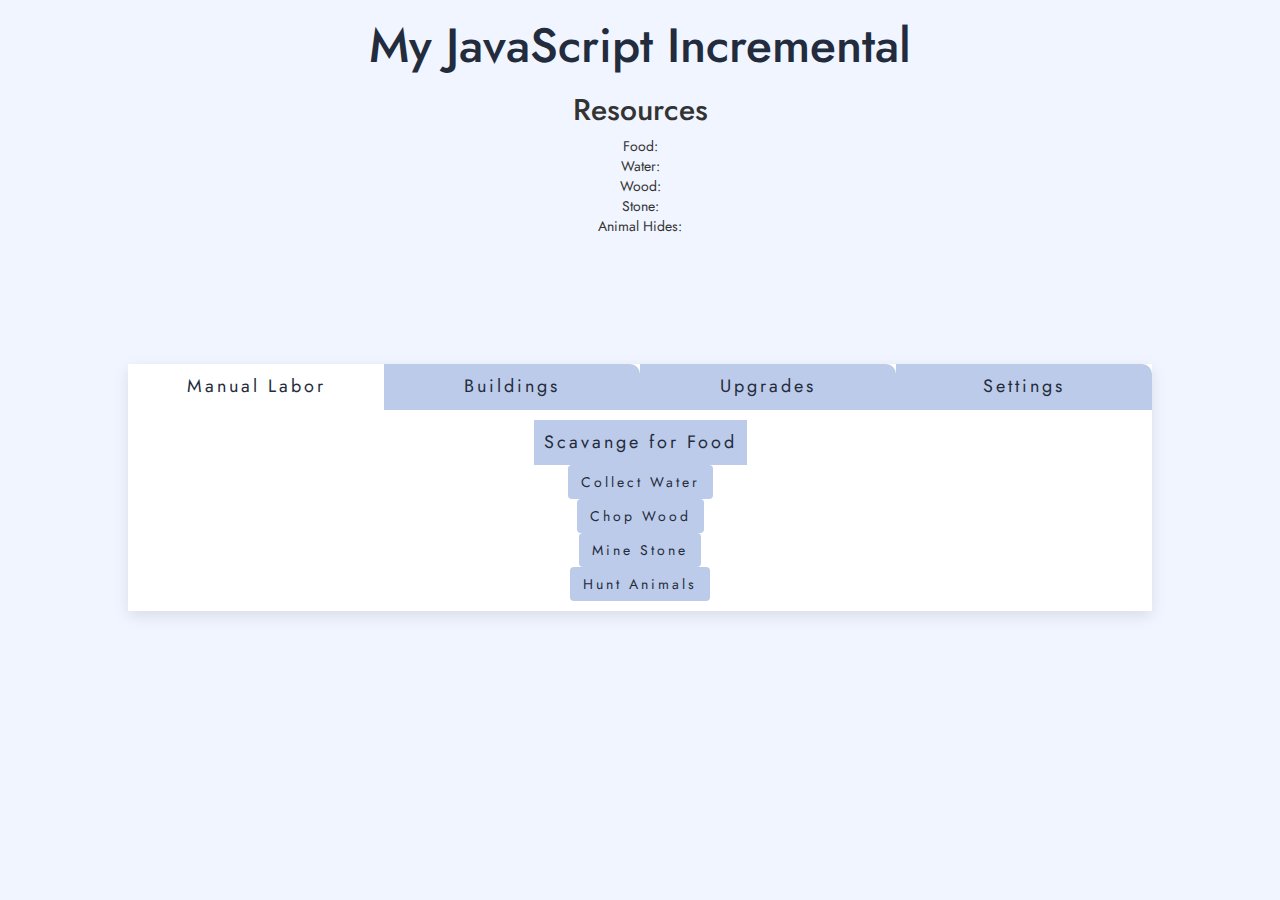
==== index.html @ 9e03dfe1 "modified:   index.html 	deleted:    safurai.yml 	modified:   style.css 	new file:   website.js" ====
<!DOCTYPE html>
<html>
<link rel="stylesheet" href="https://maxcdn.bootstrapcdn.com/bootstrap/3.3.7/css/bootstrap.min.css">
<script src="https://ajax.googleapis.com/ajax/libs/jquery/3.5.1/jquery.min.js"></script>
<script src="https://maxcdn.bootstrapcdn.com/bootstrap/3.3.7/js/bootstrap.min.js"></script>

<head>
    <meta charset="UTF-8">
    <title>Incremental Game</title>
    <link rel="stylesheet" type="text/css" href="style.css">
</head>

<body>
    <h1>My JavaScript Incremental</h1>
    <div class="resources">
        <h2>Resources</h2>
    </div>
    <div class="resources">
        <div>Food: <span id="food" class="resource"></span></div>
        <div>Water: <span id="water" class="resource"></span></div>
        <!--<div>Population: <span id="population"></span></div>-->
        <div>Wood: <span id="wood" class="resource"></span></div>
        <div>Stone: <span id="stone" class="resource"></span></div>
        <div>Animal Hides:<span id="animalHides" class="resource"></span></div>
    </div>
    <div class="wrapper">
        <div class="buttonWrapper">
            <button class="tab-button active" style="border-top-left-radius: 10px;" data-id="manualLabor">Manual
                Labor</button>
            <button class="tab-button" style="border-top-right-radius: 10px;" data-id="buildings">Buildings</button>
            <button class="tab-button" style="border-top-right-radius: 10px;" data-id="upgrades">Upgrades</button>
            <button class="tab-button" style="border-top-right-radius: 10px;" data-id="settings">Settings</button>
        </div>
        <div class="contentWrapper">
            <div class="content active" id="manualLabor">
                <div><button class="tooltip-container" data-toggle="tooltip" data-html="true"
                        id="food-generate">Scavange
                        for Food</button>
                </div>
                <div><button class="btn" data-toggle="tooltip" data-html="true" id="water-generate">Collect
                        Water</button>
                </div>
                <div><button class="btn" data-toggle="tooltip" data-html="true" id="wood-generate">Chop Wood</button>
                </div>
                <div><button class="btn" data-toggle="tooltip" data-html="true" id="stone-generate">Mine Stone</button>
                </div>
                <div><button class="btn" id="animalHides-generate" data-toggle="tooltip" data-html="true">Hunt
                        Animals</button>
                </div>
            </div>
            <div class="content" id="buildings">
                <div>
                    <div>
                        <h3>Food</h3>
                        <button class="resource-btn" data-toggle="tooltip" data-html="true" id="food-upgrade">Build a
                            Farm</button>
                    </div>
                    <div>
                        <h3>Water</h3>
                        <button class="btn" data-toggle="tooltip" data-html="true" id="water-upgrade">Build a
                            Well</button>
                    </div>
                    <div>
                        <h3>Wood</h3>
                        <button class="btn" data-toggle="tooltip" data-html="true" id="wood-upgrade">Build a Lumber
                            Mill</button>
                    </div>
                    <div>
                        <h3>Quarry</h3>
                        <button class="btn" data-toggle="tooltip" data-html="true" id="stone-upgrade">Build a
                            Mine</button>
                    </div>
                    <div>
                        <h3>Hunting Lodge</h3>
                        <button class="btn" id="animalHides-upgrade">Build a Hunting Lodge</button>
                    </div>
                </div>
            </div>
            <div class="content" id="settings">
                <div id="save-load-container">
                    <button class="btn" id="save-button" data-toggle="tooltip"
                        title="This will manually save your game. Your game is auto-saved every 30 seconds.">Save</button>
                    <button class="btn" id="load-button">Load</button>
                    <button class="btn" data-tooltip="CAUTION: This will permanently delete your save."
                        id="delete-save-button">Delete Save</button>
                </div>
            </div>
        </div>
    </div>
    <script src="resources.js"></script>
    <script src="manual-labor.js"></script>
    <script src="buttons.js"></script>
    <script src="script.js"></script>
    <script src="website.js"></script>
</body>

</html>
---- style.css ----
@import url('https://fonts.googleapis.com/css2?family=Jost:wght@100;300;400;700&display=swap');

body {
  text-align: center;
  font-family: 'Jost', sans-serif;
  background-color: #f0f5ff;
}

h1 {
  font-size: 48px;
  color: #232c3d;
}

.wrapper {
  width: auto;
  margin: 10%;
  background-color: white;
  border-radius: auto;
  box-shadow: 0px 5px 15px rgba(0, 0, 0, .1);
}

.buttonWrapper {
  display: grid;
  grid-template-columns: 1fr 1fr 1fr 1fr;
}

button {
  letter-spacing: 3px;
  border: none;
  padding: 10px;
  background-color: #bccbe9;
  color: #232c3d;
  font-size: 18px;
  cursor: pointer;
  transition: 0.5s;
}

button:hover {
  background-color: #d5e3ff;
}

button.active {
  background-color: white;
}

.active {
  background-color: white;
}

p {
  text-align: left;
  padding: 10px;
}

.content {
  display: none;
  padding: 10px 20px;
}

.content.active {
  display: block;
}
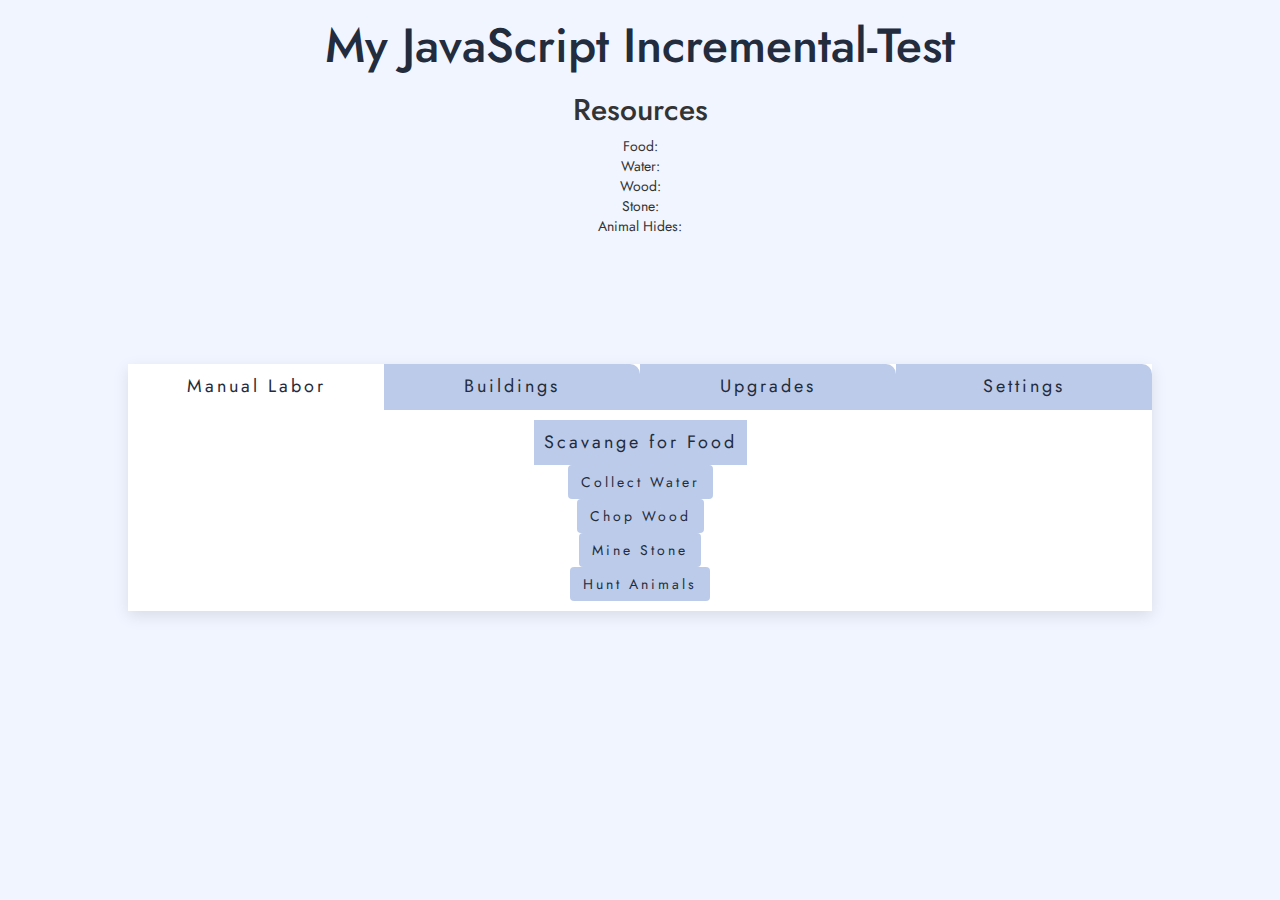
==== commit a56e29b1: "modified:   index.html" ====
--- a/index.html
+++ b/index.html
@@ -11,7 +11,7 @@
 </head>
 
 <body>
-    <h1>My JavaScript Incremental</h1>
+    <h1>My JavaScript Incremental-Test</h1>
     <div class="resources">
         <h2>Resources</h2>
     </div>
@@ -21,7 +21,7 @@
         <!--<div>Population: <span id="population"></span></div>-->
         <div>Wood: <span id="wood" class="resource"></span></div>
         <div>Stone: <span id="stone" class="resource"></span></div>
-        <div>Animal Hides:<span id="animalHides" class="resource"></span></div>
+        <div>Animal Hides: <span id="animalHides" class="resource"></span></div>
     </div>
     <div class="wrapper">
         <div class="buttonWrapper">
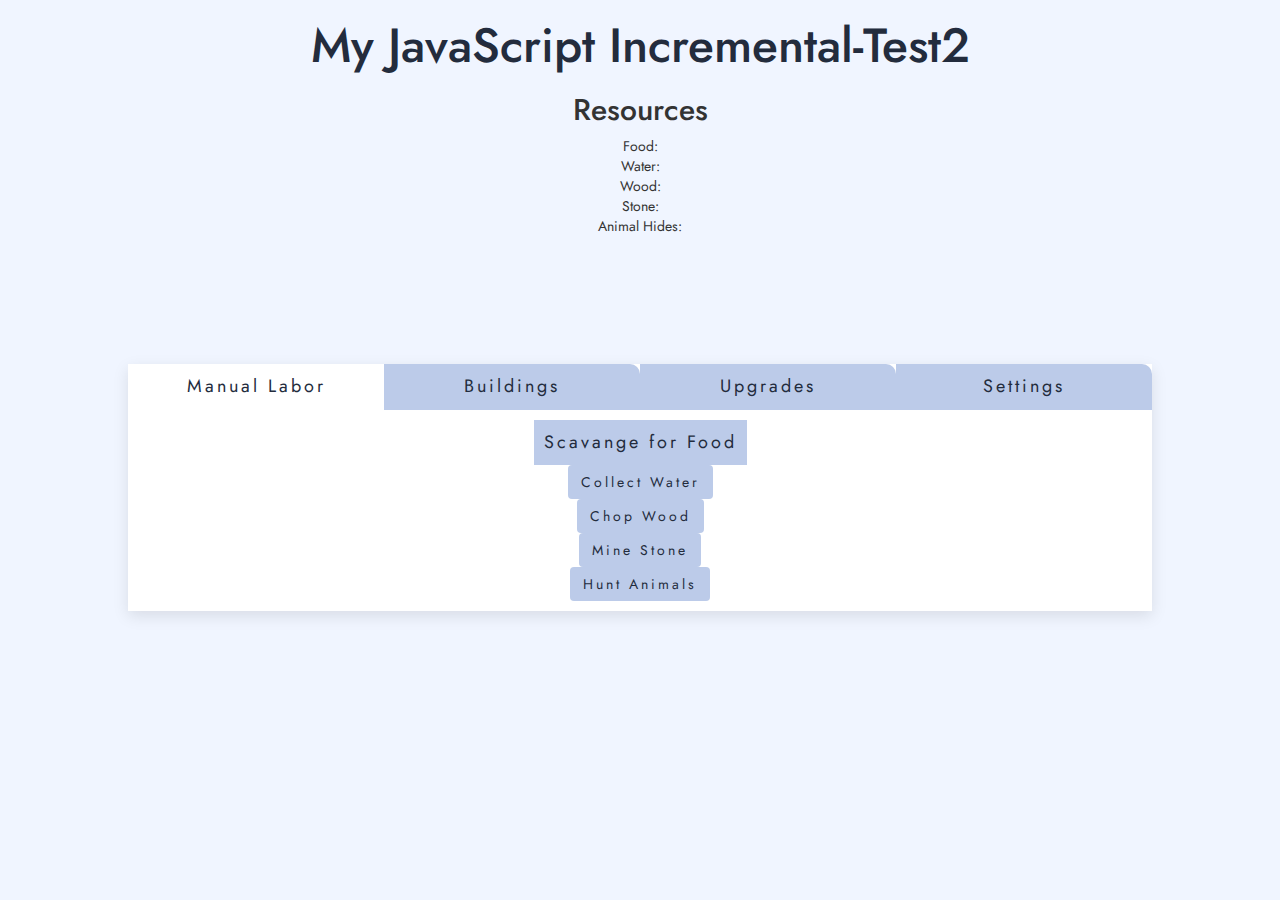
==== commit a7ace409: "modified:   index.html" ====
--- a/index.html
+++ b/index.html
@@ -11,7 +11,7 @@
 </head>
 
 <body>
-    <h1>My JavaScript Incremental-Test</h1>
+    <h1>My JavaScript Incremental-Test2</h1>
     <div class="resources">
         <h2>Resources</h2>
     </div>
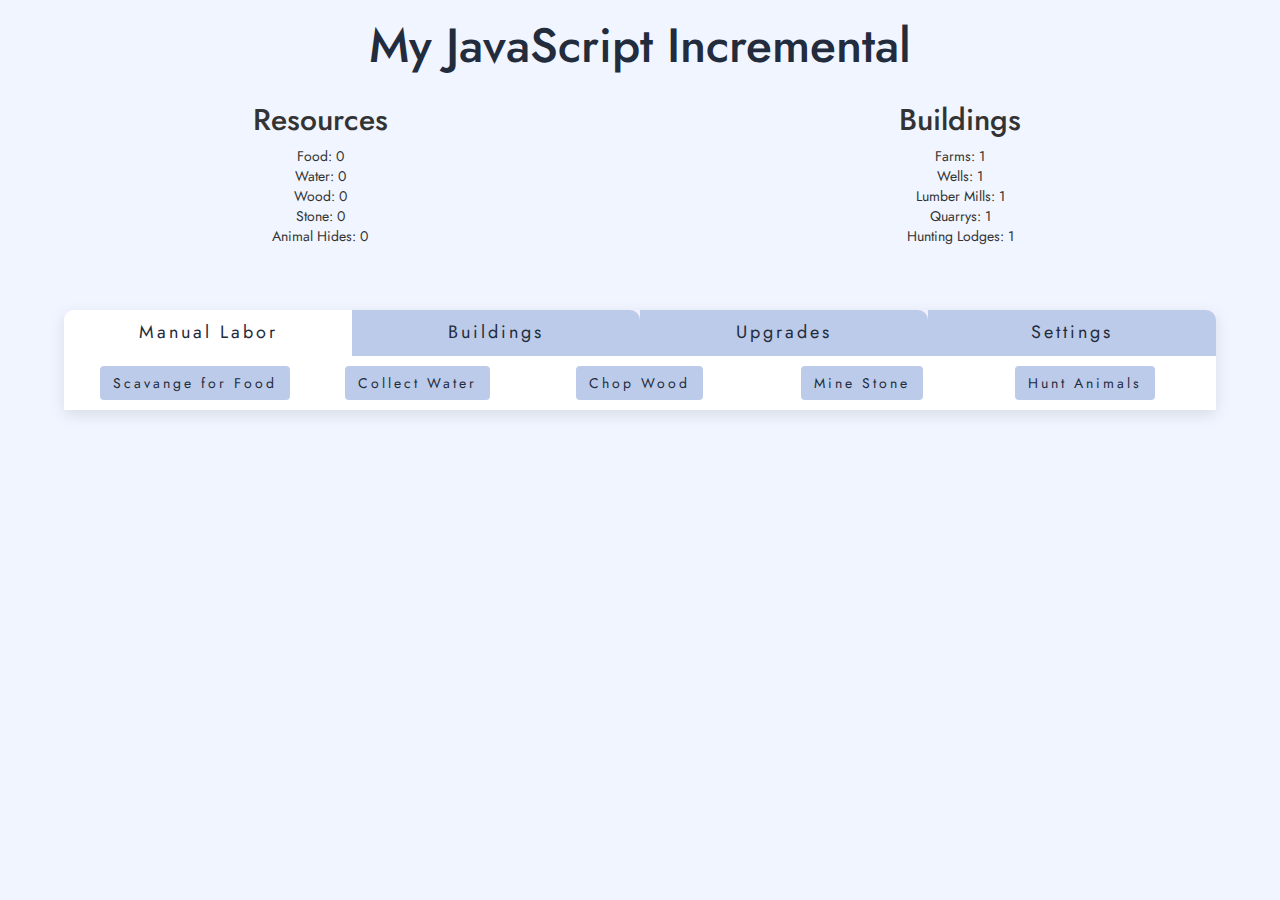
==== commit fb12c400: "new file:   buildings.js 	modified:   buttons.js 	modified:   index.html 	modified:   resources.js 	" ====
--- a/index.html
+++ b/index.html
@@ -1,97 +1,116 @@
 <!DOCTYPE html>
 <html>
-<link rel="stylesheet" href="https://maxcdn.bootstrapcdn.com/bootstrap/3.3.7/css/bootstrap.min.css">
-<script src="https://ajax.googleapis.com/ajax/libs/jquery/3.5.1/jquery.min.js"></script>
-<script src="https://maxcdn.bootstrapcdn.com/bootstrap/3.3.7/js/bootstrap.min.js"></script>
-
-<head>
-    <meta charset="UTF-8">
-    <title>Incremental Game</title>
-    <link rel="stylesheet" type="text/css" href="style.css">
-</head>
-
-<body>
-    <h1>My JavaScript Incremental-Test2</h1>
-    <div class="resources">
-        <h2>Resources</h2>
-    </div>
-    <div class="resources">
-        <div>Food: <span id="food" class="resource"></span></div>
-        <div>Water: <span id="water" class="resource"></span></div>
-        <!--<div>Population: <span id="population"></span></div>-->
-        <div>Wood: <span id="wood" class="resource"></span></div>
-        <div>Stone: <span id="stone" class="resource"></span></div>
-        <div>Animal Hides: <span id="animalHides" class="resource"></span></div>
-    </div>
-    <div class="wrapper">
-        <div class="buttonWrapper">
+   <link rel="stylesheet" href="https://maxcdn.bootstrapcdn.com/bootstrap/3.3.7/css/bootstrap.min.css">
+   <script src="https://ajax.googleapis.com/ajax/libs/jquery/3.5.1/jquery.min.js"></script>
+   <script src="https://maxcdn.bootstrapcdn.com/bootstrap/3.3.7/js/bootstrap.min.js"></script>
+   <head>
+      <meta charset="UTF-8">
+      <title>Incremental Game</title>
+      <link rel="stylesheet" type="text/css" href="style.css">
+   </head>
+   <body>
+      <h1>My JavaScript Incremental</h1>
+      <div class="hud">
+         <div>
+            <div class="resources">
+               <h2>Resources</h2>
+            </div>
+            <div class="resources">
+               <div>Food: <span id="food" class="resource"></span></div>
+               <div>Water: <span id="water" class="resource"></span></div>
+               <div>Wood: <span id="wood" class="resource"></span></div>
+               <div>Stone: <span id="stone" class="resource"></span></div>
+               <div>Animal Hides: <span id="animalHides" class="resource"></span></div>
+            </div>
+         </div>
+         <div>
+            <div class="buildings-header">
+               <h2>Buildings</h2>
+            </div>
+            <div class="buildings-list">
+               <div>Farms: <span id="farm" class="building"></span></div>
+               <div>Wells: <span id="well" class="building"></span></div>
+               <div>Lumber Mills: <span id="lumberMill" class="building"></span></div>
+               <div>Quarrys: <span id="quarry" class="building"></span></div>
+               <div>Hunting Lodges: <span id="huntersLodge" class="building"></span></div>
+            </div>
+         </div>
+      </div>
+      <div class="wrapper">
+         <div class="buttonWrapper">
             <button class="tab-button active" style="border-top-left-radius: 10px;" data-id="manualLabor">Manual
-                Labor</button>
+            Labor</button>
             <button class="tab-button" style="border-top-right-radius: 10px;" data-id="buildings">Buildings</button>
             <button class="tab-button" style="border-top-right-radius: 10px;" data-id="upgrades">Upgrades</button>
             <button class="tab-button" style="border-top-right-radius: 10px;" data-id="settings">Settings</button>
-        </div>
-        <div class="contentWrapper">
+         </div>
+         <div class="contentWrapper">
             <div class="content active" id="manualLabor">
-                <div><button class="tooltip-container" data-toggle="tooltip" data-html="true"
-                        id="food-generate">Scavange
-                        for Food</button>
-                </div>
-                <div><button class="btn" data-toggle="tooltip" data-html="true" id="water-generate">Collect
-                        Water</button>
-                </div>
-                <div><button class="btn" data-toggle="tooltip" data-html="true" id="wood-generate">Chop Wood</button>
-                </div>
-                <div><button class="btn" data-toggle="tooltip" data-html="true" id="stone-generate">Mine Stone</button>
-                </div>
-                <div><button class="btn" id="animalHides-generate" data-toggle="tooltip" data-html="true">Hunt
-                        Animals</button>
-                </div>
+               <div class="manual-labor">
+                  <div><button class="btn" data-toggle="tooltip" 
+                     id="food-generate">Scavange
+                     for Food</button>
+                  </div>
+                  <div><button class="btn" data-toggle="tooltip" id="water-generate">Collect
+                     Water</button>
+                  </div>
+                  <div><button class="btn" data-toggle="tooltip" id="wood-generate">Chop Wood</button>
+                  </div>
+                  <div><button class="btn" data-toggle="tooltip" id="stone-generate">Mine Stone</button>
+                  </div>
+                  <div><button class="btn" id="animalHides-generate" data-toggle="tooltip">Hunt
+                     Animals</button>
+                  </div>
+               </div>
             </div>
             <div class="content" id="buildings">
-                <div>
-                    <div>
-                        <h3>Food</h3>
-                        <button class="resource-btn" data-toggle="tooltip" data-html="true" id="food-upgrade">Build a
-                            Farm</button>
-                    </div>
-                    <div>
-                        <h3>Water</h3>
-                        <button class="btn" data-toggle="tooltip" data-html="true" id="water-upgrade">Build a
-                            Well</button>
-                    </div>
-                    <div>
-                        <h3>Wood</h3>
-                        <button class="btn" data-toggle="tooltip" data-html="true" id="wood-upgrade">Build a Lumber
-                            Mill</button>
-                    </div>
-                    <div>
-                        <h3>Quarry</h3>
-                        <button class="btn" data-toggle="tooltip" data-html="true" id="stone-upgrade">Build a
-                            Mine</button>
-                    </div>
-                    <div>
-                        <h3>Hunting Lodge</h3>
-                        <button class="btn" id="animalHides-upgrade">Build a Hunting Lodge</button>
-                    </div>
-                </div>
+               <div class="buildings">
+                  <div>
+                     <h3>Food</h3>
+                     <button class="btn" data-toggle="tooltip" id="build-a-farm">Build a
+                     Farm</button>
+                     <div>Cost: <span id="farm-cost"></span></div>
+                  </div>
+                  <div>
+                     <h3>Water</h3>
+                     <button class="btn" data-toggle="tooltip" id="water-upgrade">Build a
+                     Well</button>
+                     <div>Cost: <span id="well-cost"></span></div>
+                  </div>
+                  <div>
+                     <h3>Wood</h3>
+                     <button class="btn" data-toggle="tooltip" id="wood-upgrade">Build a Lumber
+                     Mill</button>
+                     <div>Cost: <span id="lumber-mill-cost"></span></div>
+                  </div>
+                  <div>
+                     <h3>Quarry</h3>
+                     <button class="btn" data-toggle="tooltip" id="stone-upgrade">Build a
+                     Mine</button>
+                     <div>Cost: <span id="quarry-cost"></span></div>
+                  </div>
+                  <div>
+                     <h3>Hunting Lodge</h3>
+                     <button class="btn" id="animalHides-upgrade">Build a Hunting Lodge</button>
+                     <div>Cost: <span id="hunters-lodge-cost"></span></div>
+                  </div>
+               </div>
             </div>
             <div class="content" id="settings">
-                <div id="save-load-container">
-                    <button class="btn" id="save-button" data-toggle="tooltip"
-                        title="This will manually save your game. Your game is auto-saved every 30 seconds.">Save</button>
-                    <button class="btn" id="load-button">Load</button>
-                    <button class="btn" data-tooltip="CAUTION: This will permanently delete your save."
-                        id="delete-save-button">Delete Save</button>
-                </div>
+               <div id="save-load-container">
+                  <button class="btn" id="save-button" data-toggle="tooltip"
+                     title="This will manually save your game. Your game is auto-saved every 30 seconds.">Save</button>
+                  <button class="btn" id="load-button">Load</button>
+                  <button class="btn" data-toggle="tooltip" title="CAUTION: This will permanently delete your save." id="delete-save-button">Delete Save</button>
+               </div>
             </div>
-        </div>
-    </div>
-    <script src="resources.js"></script>
-    <script src="manual-labor.js"></script>
-    <script src="buttons.js"></script>
-    <script src="script.js"></script>
-    <script src="website.js"></script>
-</body>
-
+         </div>
+      </div>
+      <script src="resources.js"></script>
+      <script src="buildings.js"></script>
+      <script src="manual-labor.js"></script>
+      <script src="buttons.js"></script>
+      <script src="script.js"></script>
+      <script src="website.js"></script>
+   </body>
 </html>--- a/style.css
+++ b/style.css
@@ -13,8 +13,8 @@
 
 .wrapper {
   width: auto;
-  margin: 10%;
-  background-color: white;
+  margin: 5%;
+  background-color: rgb(240, 240, 255);
   border-radius: auto;
   box-shadow: 0px 5px 15px rgba(0, 0, 0, .1);
 }
@@ -61,3 +61,19 @@
   display: block;
 }
 
+.hud {
+  display: grid;
+  grid-template-columns: 1fr 1fr;
+}
+
+.manual-labor {
+  display: grid;
+  grid-auto-columns: 1fr;
+  grid-auto-flow: column;
+}
+
+.buildings {
+  display: grid;
+  grid-auto-columns: 1fr;
+  grid-auto-flow: column;
+}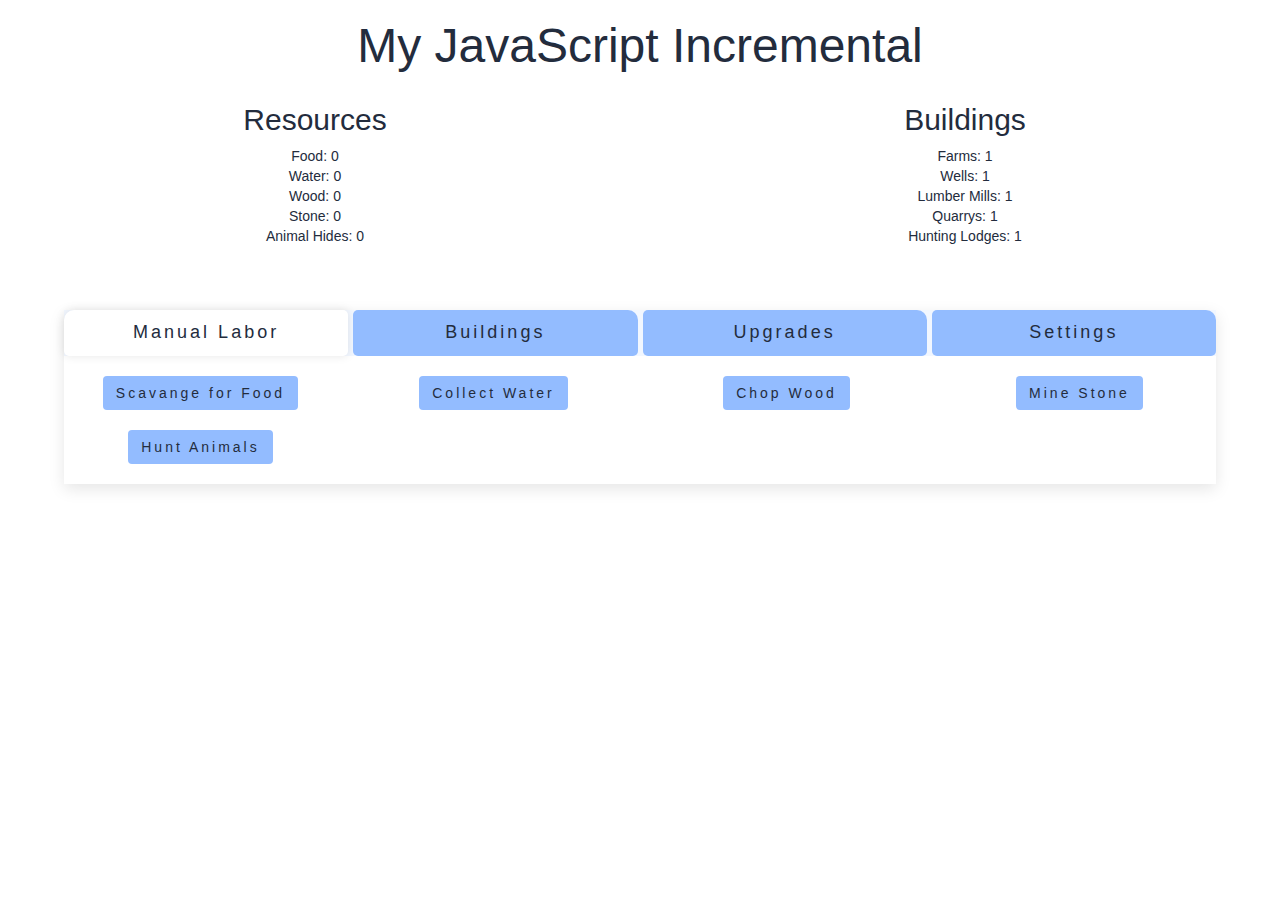
==== commit 138c2a6e: "modified:   buildings.js 	modified:   index.html 	modified:   script.js 	modified:   style.css" ====
--- a/index.html
+++ b/index.html
@@ -69,30 +69,35 @@
                      <h3>Food</h3>
                      <button class="btn" data-toggle="tooltip" id="build-a-farm">Build a
                      Farm</button>
-                     <div>Cost: <span id="farm-cost"></span></div>
+                     <div class="cost-gain">Cost: <span id="farm-cost"></span></div>
+                     <div class="cost-gain">Total Gain per Second: <span id="farm-gain"></span></div>
                   </div>
                   <div>
                      <h3>Water</h3>
                      <button class="btn" data-toggle="tooltip" id="water-upgrade">Build a
                      Well</button>
-                     <div>Cost: <span id="well-cost"></span></div>
+                     <div class="cost-gain">Cost: <span id="well-cost"></span></div>
+                     <div class="cost-gain">Total Gain per Second: <span id="well-gain"></span></div>
                   </div>
                   <div>
                      <h3>Wood</h3>
                      <button class="btn" data-toggle="tooltip" id="wood-upgrade">Build a Lumber
                      Mill</button>
-                     <div>Cost: <span id="lumber-mill-cost"></span></div>
+                     <div class="cost-gain">Cost: <span id="lumber-mill-cost"></span></div>
+                     <div class="cost-gain">Total Gain per Second: <span id="lumber-mill-gain"></span></div>
                   </div>
                   <div>
                      <h3>Quarry</h3>
                      <button class="btn" data-toggle="tooltip" id="stone-upgrade">Build a
                      Mine</button>
-                     <div>Cost: <span id="quarry-cost"></span></div>
+                     <div class="cost-gain">Cost: <span id="quarry-cost"></span></div>
+                     <div class="cost-gain">Total Gain per Second: <span id="quarry-gain"></span></div>
                   </div>
                   <div>
                      <h3>Hunting Lodge</h3>
                      <button class="btn" id="animalHides-upgrade">Build a Hunting Lodge</button>
-                     <div>Cost: <span id="hunters-lodge-cost"></span></div>
+                     <div class="cost-gain">Cost: <span id="hunters-lodge-cost"></span></div>
+                     <div class="cost-gain">Total Gain per Second: <span id="hunters-lodge-gain"></span></div>
                   </div>
                </div>
             </div>
--- a/style.css
+++ b/style.css
@@ -2,37 +2,39 @@
 
 body {
   text-align: center;
-  font-family: 'Jost', sans-serif;
-  background-color: #f0f5ff;
+  font-family: 'Roboto', sans-serif;
+  color: #232c3d;
+  margin: 0;
 }
 
 h1 {
   font-size: 48px;
-  color: #232c3d;
 }
 
 .wrapper {
   width: auto;
   margin: 5%;
-  background-color: rgb(240, 240, 255);
+  background-color: #f2f7ff;
   border-radius: auto;
   box-shadow: 0px 5px 15px rgba(0, 0, 0, .1);
 }
 
 .buttonWrapper {
   display: grid;
-  grid-template-columns: 1fr 1fr 1fr 1fr;
+  grid-template-columns: repeat(4, 1fr);
+  grid-gap: 5px;
 }
 
 button {
   letter-spacing: 3px;
   border: none;
-  padding: 10px;
-  background-color: #bccbe9;
+  padding: 10px 20px;
+  background-color: #93bcff;
   color: #232c3d;
   font-size: 18px;
   cursor: pointer;
   transition: 0.5s;
+  border-radius: 5px;
 }
 
 button:hover {
@@ -41,6 +43,7 @@
 
 button.active {
   background-color: white;
+  box-shadow: 0px 0px 10px rgba(0, 0, 0, .1);
 }
 
 .active {
@@ -48,13 +51,12 @@
 }
 
 p {
-  text-align: left;
   padding: 10px;
 }
 
 .content {
   display: none;
-  padding: 10px 20px;
+  padding: 20px 0;
 }
 
 .content.active {
@@ -63,17 +65,63 @@
 
 .hud {
   display: grid;
-  grid-template-columns: 1fr 1fr;
+  grid-template-columns: repeat(auto-fit, minmax(250px, 1fr));
+  grid-gap: 20px;
 }
 
 .manual-labor {
   display: grid;
-  grid-auto-columns: 1fr;
-  grid-auto-flow: column;
+  grid-template-columns: repeat(auto-fit, minmax(250px, 1fr));
+  grid-gap: 20px;
 }
 
 .buildings {
   display: grid;
-  grid-auto-columns: 1fr;
-  grid-auto-flow: column;
+  grid-template-columns: repeat(auto-fit, minmax(250px, 1fr));
+  grid-gap: 20px;
+  }
+
+.buildings div {
+  background-color: #f2f2f2;
+  padding: 20px;
+  border-radius: 10px;
+  box-shadow: 0px 5px 10px rgba(0, 0, 0, 0.1);
+  }
+
+.buildings h3 {
+  font-size: 24px;
+  margin-bottom: 10px;
+  }
+
+.buildings button {
+  background-color: #93bcff;
+  color: rgb(0, 0, 0);
+  padding: 10px;
+  border: none;
+  border-radius: 5px;
+  margin-bottom: 10px;
+  cursor: pointer;
+  transition: background-color 0.3s ease;
+  }
+  
+.buildings button:hover {
+background-color: #d5e3ff;
+}
+
+.buildings .cost {
+margin-bottom: 10px;
+}
+
+.buildings span {
+font-weight: bold;
+}
+
+.cost-gain {
+  margin-top: 10px;
+  font-size: 14px;
+}
+
+.cost span {
+  color: #6c757d;
+  font-weight: normal;
 }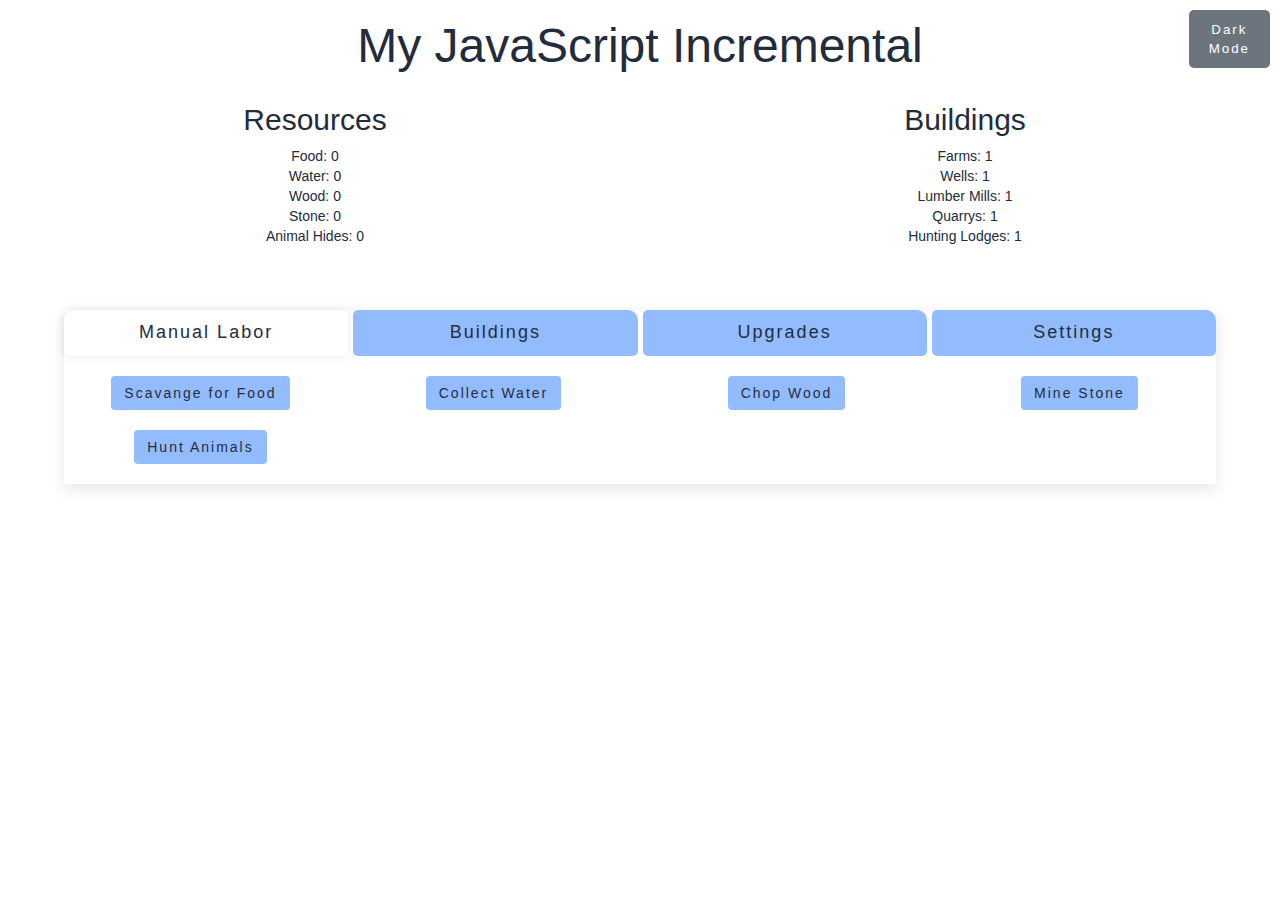
==== commit c818b1b4: "modified:   buildings.js 	modified:   buttons.js 	modified:   index.html 	modified:   script.js 	mod" ====
--- a/index.html
+++ b/index.html
@@ -9,6 +9,7 @@
       <link rel="stylesheet" type="text/css" href="style.css">
    </head>
    <body>
+    <div class="dark-mode-toggle-button"><button class="dark-mode-toggle-button" id="darkModeToggle">Dark Mode</button></div>
       <h1>My JavaScript Incremental</h1>
       <div class="hud">
          <div>
@@ -38,10 +39,9 @@
       </div>
       <div class="wrapper">
          <div class="buttonWrapper">
-            <button class="tab-button active" style="border-top-left-radius: 10px;" data-id="manualLabor">Manual
-            Labor</button>
+            <button class="tab-button active" style="border-top-left-radius: 10px;" data-id="manualLabor">Manual Labor</button>
             <button class="tab-button" style="border-top-right-radius: 10px;" data-id="buildings">Buildings</button>
-            <button class="tab-button" style="border-top-right-radius: 10px;" data-id="upgrades">Upgrades</button>
+            <button class="tab-button" style="border-top-right-radius: 10px;" data-id="upgrades" id="upgrades">Upgrades</button>
             <button class="tab-button" style="border-top-right-radius: 10px;" data-id="settings">Settings</button>
          </div>
          <div class="contentWrapper">
@@ -65,35 +65,35 @@
             </div>
             <div class="content" id="buildings">
                <div class="buildings">
-                  <div>
+                  <div class="buildings">
                      <h3>Food</h3>
                      <button class="btn" data-toggle="tooltip" id="build-a-farm">Build a
                      Farm</button>
                      <div class="cost-gain">Cost: <span id="farm-cost"></span></div>
                      <div class="cost-gain">Total Gain per Second: <span id="farm-gain"></span></div>
                   </div>
-                  <div>
+                  <div class="buildings">
                      <h3>Water</h3>
                      <button class="btn" data-toggle="tooltip" id="water-upgrade">Build a
                      Well</button>
                      <div class="cost-gain">Cost: <span id="well-cost"></span></div>
                      <div class="cost-gain">Total Gain per Second: <span id="well-gain"></span></div>
                   </div>
-                  <div>
+                  <div class="buildings">
                      <h3>Wood</h3>
                      <button class="btn" data-toggle="tooltip" id="wood-upgrade">Build a Lumber
                      Mill</button>
                      <div class="cost-gain">Cost: <span id="lumber-mill-cost"></span></div>
                      <div class="cost-gain">Total Gain per Second: <span id="lumber-mill-gain"></span></div>
                   </div>
-                  <div>
+                  <div class="buildings">
                      <h3>Quarry</h3>
                      <button class="btn" data-toggle="tooltip" id="stone-upgrade">Build a
                      Mine</button>
                      <div class="cost-gain">Cost: <span id="quarry-cost"></span></div>
                      <div class="cost-gain">Total Gain per Second: <span id="quarry-gain"></span></div>
                   </div>
-                  <div>
+                  <div class="buildings">
                      <h3>Hunting Lodge</h3>
                      <button class="btn" id="animalHides-upgrade">Build a Hunting Lodge</button>
                      <div class="cost-gain">Cost: <span id="hunters-lodge-cost"></span></div>
--- a/style.css
+++ b/style.css
@@ -14,7 +14,6 @@
 .wrapper {
   width: auto;
   margin: 5%;
-  background-color: #f2f7ff;
   border-radius: auto;
   box-shadow: 0px 5px 15px rgba(0, 0, 0, .1);
 }
@@ -26,7 +25,7 @@
 }
 
 button {
-  letter-spacing: 3px;
+  letter-spacing: 2px;
   border: none;
   padding: 10px 20px;
   background-color: #93bcff;
@@ -82,7 +81,6 @@
   }
 
 .buildings div {
-  background-color: #f2f2f2;
   padding: 20px;
   border-radius: 10px;
   box-shadow: 0px 5px 10px rgba(0, 0, 0, 0.1);
@@ -94,7 +92,6 @@
   }
 
 .buildings button {
-  background-color: #93bcff;
   color: rgb(0, 0, 0);
   padding: 10px;
   border: none;
@@ -124,4 +121,59 @@
 .cost span {
   color: #6c757d;
   font-weight: normal;
+}
+
+.dark-mode-toggle-button {
+  font-size: 10pt;
+  margin-top: 5px;
+  margin-right: 5px;
+  position:absolute;
+  top:0;
+  right:0;
+  color: #ffffff;
+  background-color: #6c757d;
+}
+
+body.dark-mode {
+  background-color: #333;
+  color: #f7f7f7;
+}
+
+span.dark-mode {
+  background-color: #333;
+  color: #f7f7f7;
+}
+
+body.dark-mode h1 {
+  color: #fff;
+}
+
+body.dark-mode button {
+  background-color: #444;
+  color: #fff;
+}
+
+body.dark-mode button:hover {
+  background-color: #666;
+  color: #fff;
+}
+
+body.dark-mode .buildings div {
+  background-color: #333;
+  color: #fff;
+}
+
+body.dark-mode .buildings h3 {
+  background-color: #444;
+  padding: 10px 20px;
+  color: #fff;
+  border-radius: 5px;
+}
+
+body.dark-mode .cost-gain {
+  background-color: #98106d;
+}
+
+span.dark-mode .cost-gain {
+  background-color: #98106d;
 }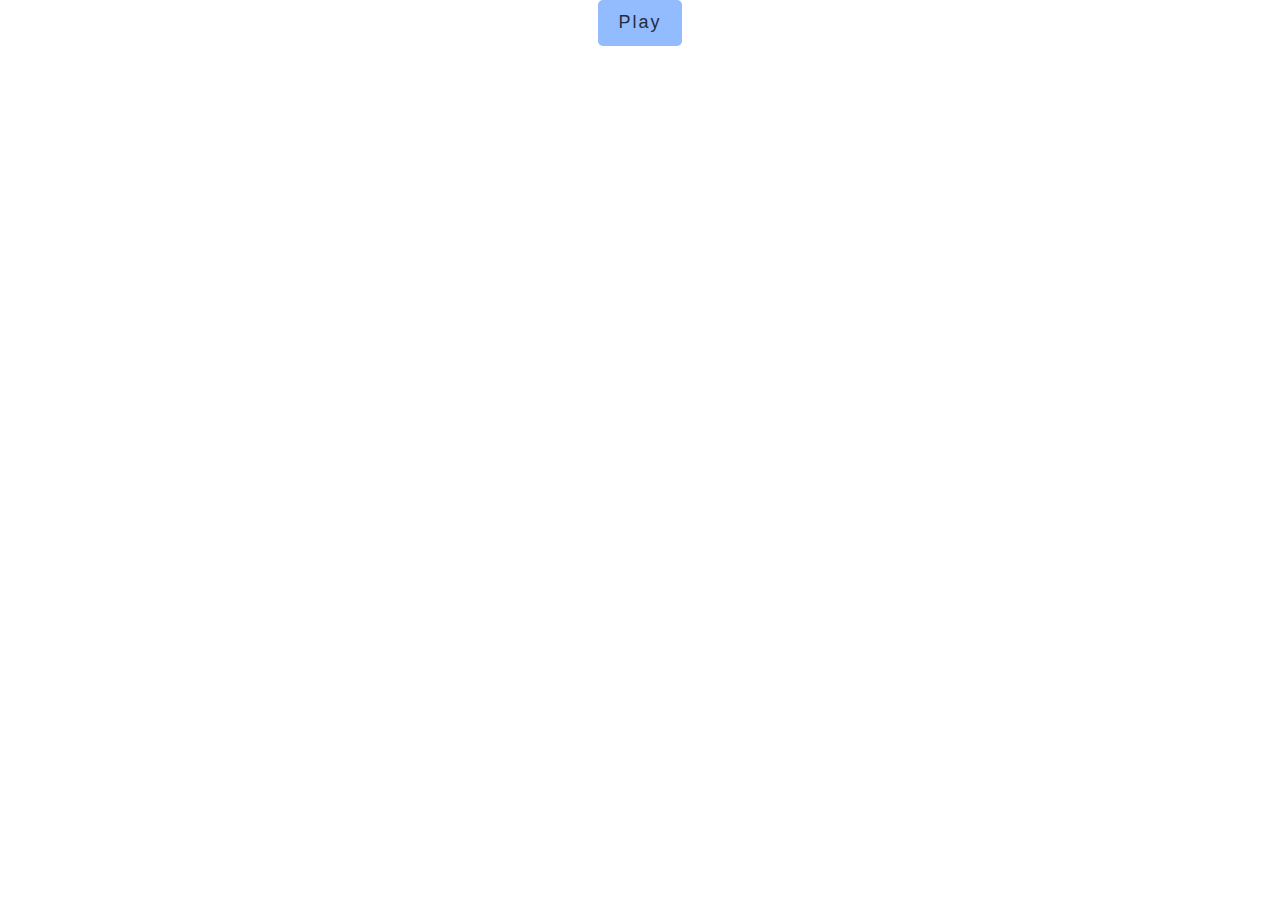
==== commit e911f054: "new file:   game.html 	modified:   index.html 	deleted:    manual-labor.js 	modified:   script.js 	m" ====
--- a/index.html
+++ b/index.html
@@ -9,113 +9,47 @@
       <link rel="stylesheet" type="text/css" href="style.css">
    </head>
    <body>
-    <div class="dark-mode-toggle-button"><button class="dark-mode-toggle-button" id="darkModeToggle">Dark Mode</button></div>
-      <h1>My JavaScript Incremental</h1>
-      <div class="hud">
-         <div>
-            <div class="resources">
-               <h2>Resources</h2>
-            </div>
-            <div class="resources">
-               <div>Food: <span id="food" class="resource"></span></div>
-               <div>Water: <span id="water" class="resource"></span></div>
-               <div>Wood: <span id="wood" class="resource"></span></div>
-               <div>Stone: <span id="stone" class="resource"></span></div>
-               <div>Animal Hides: <span id="animalHides" class="resource"></span></div>
-            </div>
-         </div>
-         <div>
-            <div class="buildings-header">
-               <h2>Buildings</h2>
-            </div>
-            <div class="buildings-list">
-               <div>Farms: <span id="farm" class="building"></span></div>
-               <div>Wells: <span id="well" class="building"></span></div>
-               <div>Lumber Mills: <span id="lumberMill" class="building"></span></div>
-               <div>Quarrys: <span id="quarry" class="building"></span></div>
-               <div>Hunting Lodges: <span id="huntersLodge" class="building"></span></div>
-            </div>
-         </div>
-      </div>
-      <div class="wrapper">
-         <div class="buttonWrapper">
-            <button class="tab-button active" style="border-top-left-radius: 10px;" data-id="manualLabor">Manual Labor</button>
-            <button class="tab-button" style="border-top-right-radius: 10px;" data-id="buildings">Buildings</button>
-            <button class="tab-button" style="border-top-right-radius: 10px;" data-id="upgrades" id="upgrades">Upgrades</button>
-            <button class="tab-button" style="border-top-right-radius: 10px;" data-id="settings">Settings</button>
-         </div>
-         <div class="contentWrapper">
-            <div class="content active" id="manualLabor">
-               <div class="manual-labor">
-                  <div><button class="btn" data-toggle="tooltip" 
-                     id="food-generate">Scavange
-                     for Food</button>
-                  </div>
-                  <div><button class="btn" data-toggle="tooltip" id="water-generate">Collect
-                     Water</button>
-                  </div>
-                  <div><button class="btn" data-toggle="tooltip" id="wood-generate">Chop Wood</button>
-                  </div>
-                  <div><button class="btn" data-toggle="tooltip" id="stone-generate">Mine Stone</button>
-                  </div>
-                  <div><button class="btn" id="animalHides-generate" data-toggle="tooltip">Hunt
-                     Animals</button>
-                  </div>
-               </div>
-            </div>
-            <div class="content" id="buildings">
-               <div class="buildings">
-                  <div class="buildings">
-                     <h3>Food</h3>
-                     <button class="btn" data-toggle="tooltip" id="build-a-farm">Build a
-                     Farm</button>
-                     <div class="cost-gain">Cost: <span id="farm-cost"></span></div>
-                     <div class="cost-gain">Total Gain per Second: <span id="farm-gain"></span></div>
-                  </div>
-                  <div class="buildings">
-                     <h3>Water</h3>
-                     <button class="btn" data-toggle="tooltip" id="water-upgrade">Build a
-                     Well</button>
-                     <div class="cost-gain">Cost: <span id="well-cost"></span></div>
-                     <div class="cost-gain">Total Gain per Second: <span id="well-gain"></span></div>
-                  </div>
-                  <div class="buildings">
-                     <h3>Wood</h3>
-                     <button class="btn" data-toggle="tooltip" id="wood-upgrade">Build a Lumber
-                     Mill</button>
-                     <div class="cost-gain">Cost: <span id="lumber-mill-cost"></span></div>
-                     <div class="cost-gain">Total Gain per Second: <span id="lumber-mill-gain"></span></div>
-                  </div>
-                  <div class="buildings">
-                     <h3>Quarry</h3>
-                     <button class="btn" data-toggle="tooltip" id="stone-upgrade">Build a
-                     Mine</button>
-                     <div class="cost-gain">Cost: <span id="quarry-cost"></span></div>
-                     <div class="cost-gain">Total Gain per Second: <span id="quarry-gain"></span></div>
-                  </div>
-                  <div class="buildings">
-                     <h3>Hunting Lodge</h3>
-                     <button class="btn" id="animalHides-upgrade">Build a Hunting Lodge</button>
-                     <div class="cost-gain">Cost: <span id="hunters-lodge-cost"></span></div>
-                     <div class="cost-gain">Total Gain per Second: <span id="hunters-lodge-gain"></span></div>
-                  </div>
-               </div>
-            </div>
-            <div class="content" id="settings">
-               <div id="save-load-container">
-                  <button class="btn" id="save-button" data-toggle="tooltip"
-                     title="This will manually save your game. Your game is auto-saved every 30 seconds.">Save</button>
-                  <button class="btn" id="load-button">Load</button>
-                  <button class="btn" data-toggle="tooltip" title="CAUTION: This will permanently delete your save." id="delete-save-button">Delete Save</button>
-               </div>
-            </div>
-         </div>
-      </div>
-      <script src="resources.js"></script>
-      <script src="buildings.js"></script>
-      <script src="manual-labor.js"></script>
-      <script src="buttons.js"></script>
-      <script src="script.js"></script>
-      <script src="website.js"></script>
-   </body>
+    <button id="playButton">Play</button>
+    <iframe id="gameFrame" data-src="game.html" sandbox="allow-same-origin allow-scripts" style="display:none;"></iframe>
+    <script>
+const playButton = document.querySelector('#playButton');
+const iframe = document.querySelector('iframe');
+
+playButton.addEventListener('click', () => {
+    // Get the data-src value from the iframe
+    const src = iframe.dataset.src;
+
+    // Create a new iframe element and set its src to the data-src value
+    const newIframe = document.createElement('iframe');
+    newIframe.src = src;
+    newIframe.sandbox = 'allow-same-origin allow-scripts';
+    document.body.appendChild(newIframe);
+
+    // Create and append script tags for each script file that you want to load
+    /*const scripts = [
+            'script1.js',
+            'script2.js',
+            'script3.js'
+        ];
+        
+        scripts.forEach((script) => {
+            const scriptTag = document.createElement('script');
+            scriptTag.src = script;
+            document.body.appendChild(scriptTag);
+        });*/
+
+    // Make the new iframe go full screen
+    newIframe.style.position = 'fixed';
+    newIframe.style.top = '0';
+    newIframe.style.left = '0';
+    newIframe.style.width = '100%';
+    newIframe.style.height = '100%';
+
+    const gameFrame = document.getElementById("gameFrame");
+    gameFrame.classList.add("visible");
+});
+
+    </script>
+  </body>
+  
 </html>--- a/style.css
+++ b/style.css
@@ -38,6 +38,7 @@
 
 button:hover {
   background-color: #d5e3ff;
+
 }
 
 button.active {
@@ -170,10 +171,25 @@
   border-radius: 5px;
 }
 
-body.dark-mode .cost-gain {
-  background-color: #98106d;
+#gameFrame {
+  position: absolute;
+  top: -9999px;
+  left: -9999px;
+  width: 0;
+  height: 0;
 }
 
-span.dark-mode .cost-gain {
-  background-color: #98106d;
-}+#gameFrame.visible {
+  position: fixed;
+  top: 0;
+  left: 0;
+  bottom: 0;
+  right: 0;
+  width: 100%;
+  height: 100%;
+  border: none;
+  margin: 0;
+  padding: 0;
+  overflow: hidden;
+  z-index: 999999;
+}
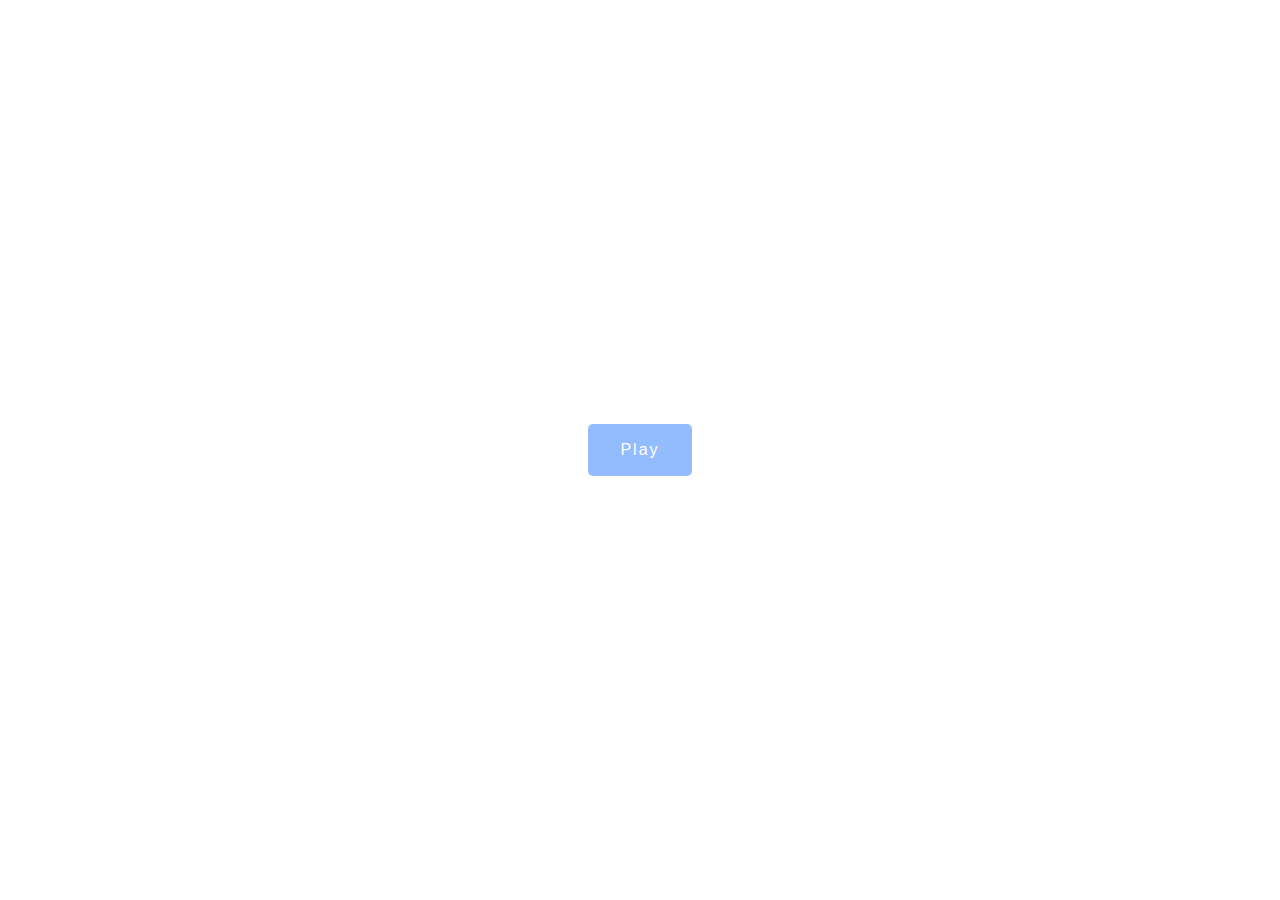
==== commit 02743a95: "modified:   buildings.js 	modified:   game.html 	modified:   index.html 	modified:   resources.js 	m" ====
--- a/index.html
+++ b/index.html
@@ -9,46 +9,46 @@
       <link rel="stylesheet" type="text/css" href="style.css">
    </head>
    <body>
-    <button id="playButton">Play</button>
+    <div class="pre-game-load-button-container"><button id="playButton" class="pre-game-load-button">Play</button></div>
     <iframe id="gameFrame" data-src="game.html" sandbox="allow-same-origin allow-scripts" style="display:none;"></iframe>
     <script>
-const playButton = document.querySelector('#playButton');
-const iframe = document.querySelector('iframe');
+        const playButton = document.querySelector('#playButton');
+        const iframe = document.querySelector('iframe');
+        const playButtonContainer = document.querySelector('.pre-game-load-button-container');
 
-playButton.addEventListener('click', () => {
-    // Get the data-src value from the iframe
-    const src = iframe.dataset.src;
+        playButton.addEventListener('click', () => {
+            // Get the data-src value from the iframe
+            const src = iframe.dataset.src;
 
-    // Create a new iframe element and set its src to the data-src value
-    const newIframe = document.createElement('iframe');
-    newIframe.src = src;
-    newIframe.sandbox = 'allow-same-origin allow-scripts';
-    document.body.appendChild(newIframe);
+            // Create a new iframe element and set its src to the data-src value
+            const newIframe = document.createElement('iframe');
+            newIframe.src = src;
+            newIframe.sandbox = 'allow-same-origin allow-scripts';
+            newIframe.classList.add("visible");
+            document.body.appendChild(newIframe);
 
-    // Create and append script tags for each script file that you want to load
-    /*const scripts = [
-            'script1.js',
-            'script2.js',
-            'script3.js'
-        ];
-        
-        scripts.forEach((script) => {
-            const scriptTag = document.createElement('script');
-            scriptTag.src = script;
-            document.body.appendChild(scriptTag);
-        });*/
+            // Create and append script tags for each script file that you want to load
+            /*const scripts = [
+                    'script1.js',
+                    'script2.js',
+                    'script3.js'
+                ];
+                
+                scripts.forEach((script) => {
+                    const scriptTag = document.createElement('script');
+                    scriptTag.src = script;
+                    document.body.appendChild(scriptTag);
+                });*/
 
-    // Make the new iframe go full screen
-    newIframe.style.position = 'fixed';
-    newIframe.style.top = '0';
-    newIframe.style.left = '0';
-    newIframe.style.width = '100%';
-    newIframe.style.height = '100%';
+            // Make the new iframe go full screen
+            newIframe.style.position = 'fixed';
+            newIframe.style.top = '0';
+            newIframe.style.left = '0';
+            newIframe.style.width = '100%';
+            newIframe.style.height = '100%';
 
-    const gameFrame = document.getElementById("gameFrame");
-    gameFrame.classList.add("visible");
-});
-
+            playButtonContainer.classList.add('hidden');
+        });
     </script>
   </body>
   
--- a/style.css
+++ b/style.css
@@ -193,3 +193,71 @@
   overflow: hidden;
   z-index: 999999;
 }
+
+.fadeOut {
+  animation-name: fadeOut;
+  animation-duration: 1s;
+  animation-fill-mode: forwards;
+}
+
+@keyframes fadeOut {
+  from {
+    opacity: 1;
+  }
+  to {
+    opacity: 0;
+  }
+}
+
+#wood-change {
+  position: absolute;
+  left: 20px; /* adjust the offset as needed */
+  color: green;
+}
+
+.pre-game-load-button-container {
+  display: flex;
+  justify-content: center;
+  align-items: center;
+  position: fixed;
+  top: 50%;
+  left: 50%;
+  transform: translate(-50%, -50%);
+  z-index: 1;
+  width: 100%;
+  height: 100%;
+  overflow: hidden;
+}
+
+.pre-game-load-button {
+  background-color: #93bcff;
+  border: none;
+  color: white;
+  padding: 15px 32px;
+  text-align: center;
+  text-decoration: none;
+  display: inline-block;
+  font-size: 16px;
+  cursor: pointer;
+  position: relative;
+  z-index: 2;
+}
+
+.hidden {
+  display: none;
+}
+
+.increase {
+  color: green;
+}
+
+.decrease {
+  color: red;
+}
+
+.zero {
+  color: white;
+}
+
+
+
